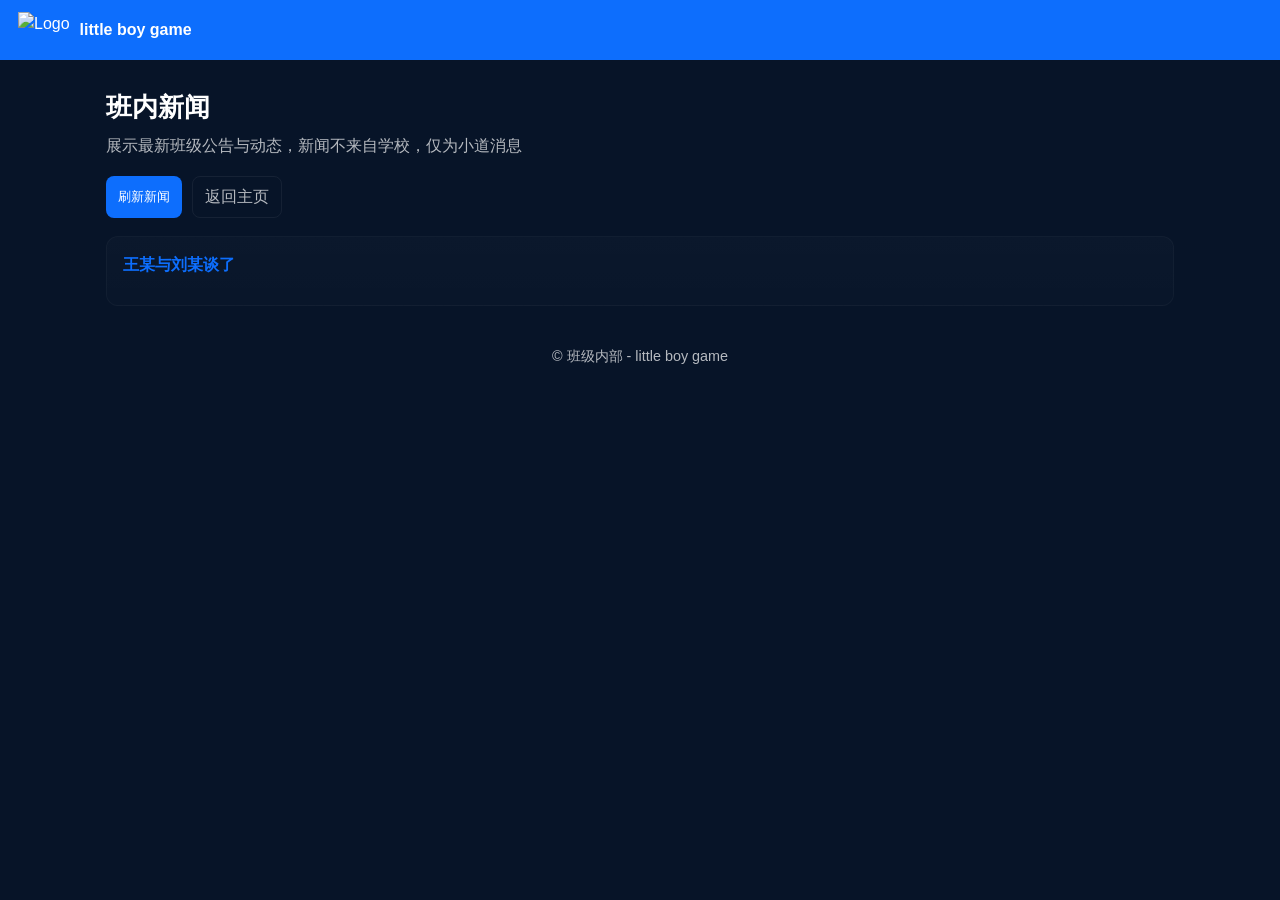
==== b_xw.html @ 3d5a737f "高新" ====
<!DOCTYPE html>
<html>
<head>
    <meta charset="UTF-8" />
    <title>班内新闻 - little boy game</title>
    <meta name="viewport" content="width=device-width,initial-scale=1">
    <link rel="stylesheet" href="https://cdnjs.cloudflare.com/ajax/libs/font-awesome/6.4.0/css/all.min.css">
    <style>
        :root{
            --bg:#071428;
            --accent:#0d6efd;
            --card:#0a2138;
            --muted:rgba(255,255,255,0.7);
            --swipe-duration:700ms;
            --ease:cubic-bezier(.2,.9,.25,1);
        }
        *{box-sizing:border-box;margin:0;padding:0;font-family:Arial,Helvetica,sans-serif}
        html{overflow-y:scroll;overflow-x:hidden}
        body{background:var(--bg);color:#fff;line-height:1.5;padding-bottom:40px}
        .top-nav{height:60px;background:var(--accent);display:flex;align-items:center;padding:0 18px}
        .logo{display:flex;align-items:center;gap:10px}
        .logo img{height:36px;display:block}
        .logo span{font-weight:700;color:#fff}
        .container{max-width:1100px;margin:28px auto;padding:0 16px}
        h1{font-size:1.6rem;margin-bottom:8px;color:#fff}
        .lead{color:var(--muted);margin-bottom:18px}

        /* 新闻列表 */
        .news-list{display:grid;grid-template-columns:repeat(auto-fit,minmax(300px,1fr));gap:18px}
        .news-card{background:linear-gradient(180deg,rgba(255,255,255,0.02),rgba(255,255,255,0.01));border-radius:12px;padding:16px;border:1px solid rgba(255,255,255,0.03);position:relative;overflow:hidden}
        .news-title{font-weight:700;color:var(--accent);margin-bottom:8px}
        .news-meta{font-size:0.88rem;color:var(--muted);margin-bottom:12px}
        .news-body{color:rgba(255,255,255,0.92);font-size:0.96rem}
        .news-thumb{width:100%;height:160px;object-fit:cover;border-radius:8px;margin-bottom:12px;background:#031023}

        .controls{display:flex;gap:10px;margin:14px 0 18px}
        .btn{background:var(--accent);color:#fff;padding:8px 12px;border-radius:8px;text-decoration:none;cursor:pointer;border:none}
        .btn.secondary{background:transparent;border:1px solid rgba(255,255,255,0.06);color:var(--muted)}

        /* page-swipe 动画层（与 index 保持一致） */
        .page-swipe{position:fixed;inset:0;z-index:99999;display:flex;align-items:center;justify-content:center;pointer-events:none}
        .page-swipe .swipe-panel{position:absolute;width:160%;height:140%;background:linear-gradient(135deg,var(--accent) 0%, #071428 70%);left:-30%;transform:translate3d(-120%,0,0) rotate(-12deg);border-radius:22px;transition:transform var(--swipe-duration) var(--ease),opacity 400ms;box-shadow:0 40px 90px rgba(2,6,23,0.55);pointer-events:none}
        .page-swipe.active .swipe-panel{transform:translate3d(0,0,0) rotate(-12deg)}
        .page-swipe .swipe-logo{position:relative;z-index:100000;width:110px;height:110px;border-radius:14px;overflow:hidden;display:flex;align-items:center;justify-content:center;background:rgba(255,255,255,0.04);opacity:0;transform:scale(.92);transition:opacity 420ms,var(--ease)}
        .page-swipe.active .swipe-logo{opacity:1;transform:scale(1)}

        footer{max-width:1100px;margin:40px auto;color:var(--muted);padding:0 16px;text-align:center;font-size:0.9rem}
        a.qblue{color:var(--accent);text-decoration:none}
    </style>
</head>
<body>
    <div class="top-nav">
        <div class="logo">
            <img src="logo.png" alt="Logo">
            <span>little boy game</span>
        </div>
    </div>

    <div class="container">
        <h1>班内新闻</h1>
        <p class="lead">展示最新班级公告与动态，新闻不来自学校，仅为小道消息</p>

        <div class="controls">
            <button id="refreshBtn" class="btn">刷新新闻</button>
            <a href="index.html" data-transition="swipe" class="btn secondary">返回主页</a>
        </div>

        <div id="newsList" class="news-list" aria-live="polite">
            <!-- 新闻卡片将被渲染到这里 -->
            <div style="grid-column:1/-1;color:var(--muted)">正在加载新闻…</div>
        </div>
    </div>

    <!-- page swipe overlay -->
    <div id="pageSwipe" class="page-swipe" aria-hidden="true" style="display:none">
        <div class="swipe-panel" aria-hidden="true"></div>
        <div class="swipe-logo" aria-hidden="true">
            <img src="Logo.png" alt="logo" style="width:100%;height:100%;object-fit:contain">
        </div>
    </div>

    <footer>© 班级内部 - little boy game</footer>

    <script>
    (function(){
        const newsEl = document.getElementById('newsList');
        const refreshBtn = document.getElementById('refreshBtn');

        const remoteMeta = document.querySelector('meta[name="md-remote"]');
        const remoteUrl = remoteMeta && remoteMeta.content ? String(remoteMeta.content).trim() : null;
        const candidates = [
            remoteUrl,
            './b_xw.md',
            'b_xw.md',
            './b_xw.json',
            'b_xw.json'
        ].filter(Boolean);

        function showError(msg){
            newsEl.innerHTML = `<div style="grid-column:1/-1;color:#f6c84c">${msg}</div>`;
            console.warn(msg);
        }

        function escapeHtml(s){ return String(s||'').replace(/&/g,'&amp;').replace(/</g,'&lt;').replace(/>/g,'&gt;'); }
        function simpleMdToHtml(md){
            md = String(md||'');
            let codeBlocks=[]; md = md.replace(/```([\s\S]*?)```/g,(m,p1)=>{ const i=codeBlocks.push(escapeHtml(p1))-1; return '\n@@CB'+i+'@@\n';});
            const lines = md.split(/\r?\n/);
            let html='', inList=false;
            lines.forEach(line=>{
                if(/^\s*[-*+]\s+/.test(line)){ if(!inList){inList=true;html+='<ul>'} html+='<li>'+inline(line.replace(/^\s*[-*+]\s+/,''))+'</li>'; return }
                else if(inList){ html+='</ul>'; inList=false }
                const h=line.match(/^(#{1,6})\s+(.*)/);
                if(h){ html+=`<h${h[1].length}>${inline(h[2])}</h${h[1].length}>`; return }
                if(/^\s*$/.test(line)){ html+=''; return }
                html+=`<p>${inline(line)}</p>`
            });
            if(inList) html+='</ul>';
            html=html.replace(/@@CB(\d+)@@/g,(m,i)=>`<pre><code>${codeBlocks[i]||''}</code></pre>`);
            return html;
            function inline(t){
                t = escapeHtml(t);
                t = t.replace(/!\[([^\]]*)\]\(([^)]+)\)/g,(m,alt,url)=>`<img src="${url}" alt="${alt}" style="max-width:100%;height:auto;border-radius:6px">`);
                t = t.replace(/\[([^\]]+)\]\(([^)]+)\)/g,(m,txt,url)=>`<a href="${url}" target="_blank" rel="noopener noreferrer">${txt}</a>`);
                t = t.replace(/`([^`]+)`/g,(m,c)=>`<code>${escapeHtml(c)}</code>`);
                t = t.replace(/\*\*([^*]+)\*\*/g,'<strong>$1</strong>');
                t = t.replace(/(^|[^*])\*([^*]+)\*([^*]|$)/g,(m,a,b,c)=>`${a}<em>${b}</em>${c}`);
                return t;
            }
        }

        function renderFromMd(md){
            const parts = String(md||'').split(/\n-{3,}\n|(?=\n# )/).map(s=>s.trim()).filter(Boolean);
            if(parts.length===0){ newsEl.innerHTML = '<div style="grid-column:1/-1;color:var(--muted)">暂无新闻</div>'; return; }
            const nodes = parts.map(p=>{
                let title='', meta=''; let bodyHtml='';
                const lines = p.split(/\r?\n/).filter(Boolean);
                if(lines[0] && lines[0].match(/^#{1,3}\s+/)){ title = lines[0].replace(/^#{1,3}\s+/,''); lines.shift() }
                if(lines[0] && /^\d{4}[-/]\d{1,2}/.test(lines[0])){ meta = lines[0]; lines.shift() }
                bodyHtml = simpleMdToHtml(lines.join('\n'));
                return {title,meta,bodyHtml};
            });

            newsEl.innerHTML = '';
            nodes.forEach(n=>{
                const card = document.createElement('article');
                card.className = 'news-card';
                const title = n.title || '未命名新闻';
                card.innerHTML = `
                    <div class="news-title">${escapeHtml(title)}</div>
                    <div class="news-meta">${escapeHtml(n.meta || '')}</div>
                    <div class="news-body">${n.bodyHtml}</div>
                `;
                newsEl.appendChild(card);
            });
        }

        function renderFromJson(obj){
            if(!Array.isArray(obj) || obj.length===0){ newsEl.innerHTML = '<div style="grid-column:1/-1;color:var(--muted)">暂无新闻</div>'; return; }
            newsEl.innerHTML = '';
            obj.forEach(item=>{
                const card = document.createElement('article');
                card.className = 'news-card';
                const thumb = item.image ? `<img class="news-thumb" src="${item.image}" alt="">` : '';
                const meta = item.date || '';
                const body = item.content ? simpleMdToHtml(item.content) : (item.html || '');
                card.innerHTML = `${thumb}<div class="news-title">${escapeHtml(item.title||'未命名')}</div><div class="news-meta">${escapeHtml(meta)}</div><div class="news-body">${body}</div>`;
                newsEl.appendChild(card);
            });
        }

        function fetchTimeout(url, timeout=9000){
            const controller = new AbortController();
            const id = setTimeout(()=>controller.abort(), timeout);
            return fetch(url, {signal:controller.signal}).finally(()=>clearTimeout(id));
        }

        // 公共代理回退（按需使用）：api.allorigins.win / corsproxy.io
        const CORS_PROXY_LIST = [
            (u)=>`https://api.allorigins.win/raw?url=${encodeURIComponent(u)}`,
            (u)=>`https://corsproxy.io/?${u}`
        ];

        // 如果直接 fetch 触发 CORS 错误（TypeError），尝试代理
        async function fetchWithCorsFallback(url){
            try {
                const res = await fetchTimeout(url);
                if (res && res.ok) return res;
            } catch (e) {
                // 直接失败（可能 CORS），继续到代理
                console.warn('direct fetch failed, try proxies', e);
            }
            for(const getProxyUrl of CORS_PROXY_LIST){
                try {
                    const proxyUrl = getProxyUrl(url);
                    console.debug('尝试代理：', proxyUrl);
                    const pres = await fetchTimeout(proxyUrl);
                    if (pres && pres.ok) return pres;
                } catch (pe){
                    console.warn('proxy failed', pe);
                }
            }
            throw new Error('direct+proxy fetch failed');
        }

        async function loadNews(){
            newsEl.innerHTML = '<div style="grid-column:1/-1;color:var(--muted)">加载中…</div>';
            const errors = [];
            for(const url of candidates){
                if(!url) continue;
                try{
                    console.debug('尝试加载新闻：', url);
                    // 若为外部 http(s) 且 origin 不同，使用带回退的 fetchWithCorsFallback
                    let isCrossOrigin = false;
                    try { if (/^https?:\/\//i.test(url)) { const u=new URL(url); isCrossOrigin = (u.origin !== location.origin); } } catch(e){}
                    const res = (isCrossOrigin ? await fetchWithCorsFallback(url) : await fetchTimeout(url));
                    if(!res){ errors.push(`${url} -> no response`); continue; }
                    if(!res.ok){ errors.push(`${url} -> status ${res.status}`); continue; }
                    // 尝试按 content-type 处理；代理可能不保留 content-type
                    const ct = (res.headers && typeof res.headers.get === 'function') ? (res.headers.get('content-type')||'').toLowerCase() : '';
                    const text = await res.text();
                    if(ct.includes('application/json') || url.toLowerCase().endsWith('.json')){
                        try { const j = JSON.parse(text); renderFromJson(j); return; } catch(e){ /* 解析失败，继续当 md */ }
                    }
                    // 优先当 markdown 处理
                    renderFromMd(text);
                    return;
                } catch (e){
                    console.error('加载失败：', url, e);
                    errors.push(`${url} -> ${e && e.message ? e.message : e}`);
                }
            }
            showError('无法加载新闻。尝试的路径：<br>' + candidates.map(c=>`<code>${c}</code>`).join(' , ') +
                '<br>错误详情（见 Console）：<br><pre style="color:#ffd166">' + errors.join('\n') + '</pre>' +
                '<br>若是跨域(CORS)问题，请参考页面说明或启用服务器端 CORS。');
        }

        refreshBtn.addEventListener('click',()=>{ loadNews(); });
        loadNews();

        // 页面转场：拦截带 data-transition 的链接，播放 page-swipe
        (function pageSwipe() {
            const links = document.querySelectorAll('a[data-transition="swipe"]');
            const swipe = document.getElementById('pageSwipe');
            const panel = swipe && swipe.querySelector('.swipe-panel');
            function playAndNavigate(href){
                if(!swipe || !panel){ location.href = href; return; }
                swipe.style.display = 'flex';
                requestAnimationFrame(()=>{ swipe.classList.add('active'); swipe.setAttribute('aria-hidden','false'); });
                setTimeout(()=>{ try{ sessionStorage.setItem('playEntryOnNextLoad','1'); }catch(e){}; location.href = href; }, 720);
            }
            links.forEach(a=>{
                a.addEventListener('click', function(e){
                    const href = this.getAttribute('href');
                    if(!href || href.startsWith('#')) return;
                    e.preventDefault();
                    playAndNavigate(href);
                });
            });
        })();

        window._loadNews = loadNews;
    })();
    </script>
</body>
</html>
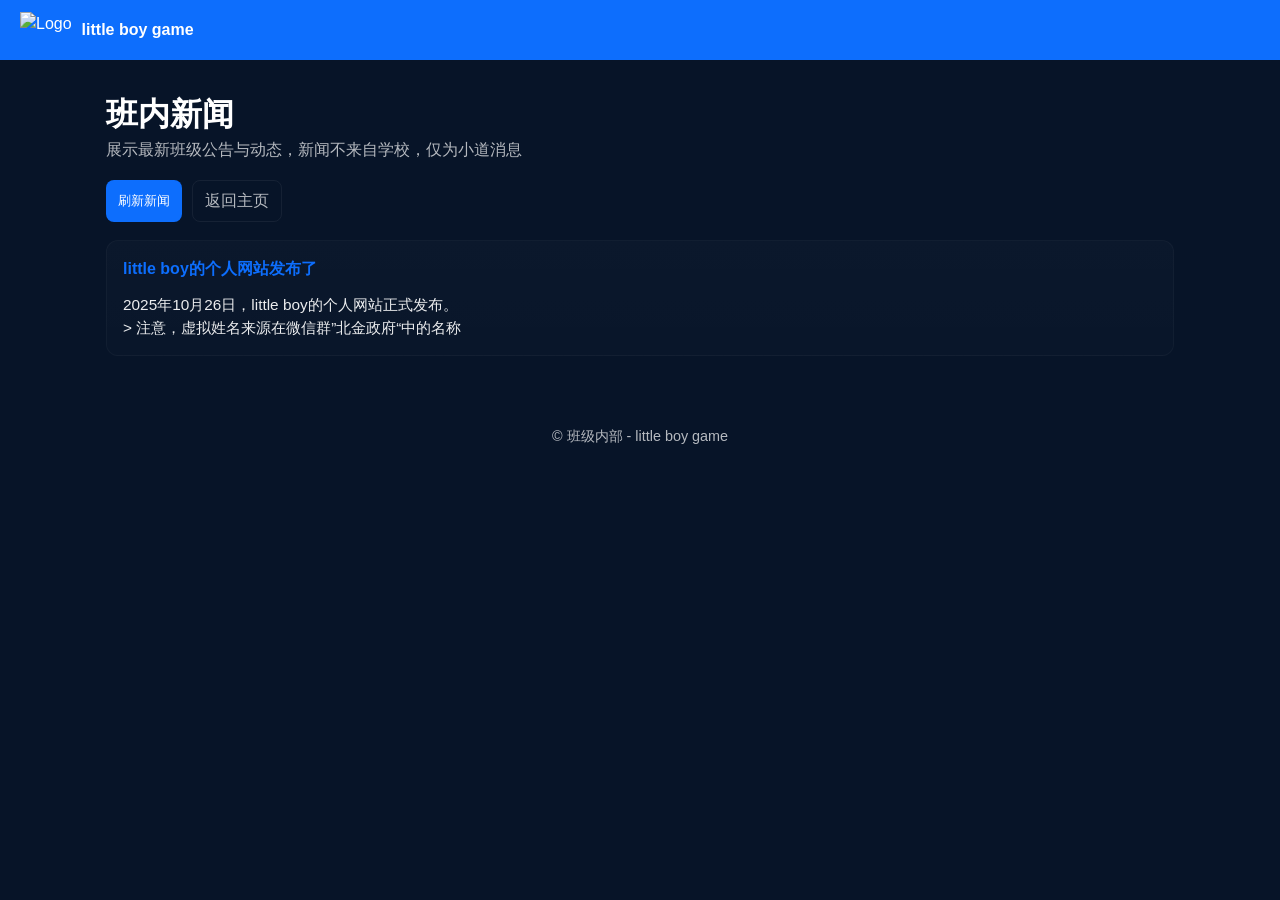
==== commit 2807c57d: "更新" ====
--- a/b_xw.html
+++ b/b_xw.html
@@ -1,52 +1,11 @@
-<!DOCTYPE html>
+﻿<!DOCTYPE html>
 <html>
 <head>
     <meta charset="UTF-8" />
     <title>班内新闻 - little boy game</title>
     <meta name="viewport" content="width=device-width,initial-scale=1">
     <link rel="stylesheet" href="https://cdnjs.cloudflare.com/ajax/libs/font-awesome/6.4.0/css/all.min.css">
-    <style>
-        :root{
-            --bg:#071428;
-            --accent:#0d6efd;
-            --card:#0a2138;
-            --muted:rgba(255,255,255,0.7);
-            --swipe-duration:700ms;
-            --ease:cubic-bezier(.2,.9,.25,1);
-        }
-        *{box-sizing:border-box;margin:0;padding:0;font-family:Arial,Helvetica,sans-serif}
-        html{overflow-y:scroll;overflow-x:hidden}
-        body{background:var(--bg);color:#fff;line-height:1.5;padding-bottom:40px}
-        .top-nav{height:60px;background:var(--accent);display:flex;align-items:center;padding:0 18px}
-        .logo{display:flex;align-items:center;gap:10px}
-        .logo img{height:36px;display:block}
-        .logo span{font-weight:700;color:#fff}
-        .container{max-width:1100px;margin:28px auto;padding:0 16px}
-        h1{font-size:1.6rem;margin-bottom:8px;color:#fff}
-        .lead{color:var(--muted);margin-bottom:18px}
-
-        /* 新闻列表 */
-        .news-list{display:grid;grid-template-columns:repeat(auto-fit,minmax(300px,1fr));gap:18px}
-        .news-card{background:linear-gradient(180deg,rgba(255,255,255,0.02),rgba(255,255,255,0.01));border-radius:12px;padding:16px;border:1px solid rgba(255,255,255,0.03);position:relative;overflow:hidden}
-        .news-title{font-weight:700;color:var(--accent);margin-bottom:8px}
-        .news-meta{font-size:0.88rem;color:var(--muted);margin-bottom:12px}
-        .news-body{color:rgba(255,255,255,0.92);font-size:0.96rem}
-        .news-thumb{width:100%;height:160px;object-fit:cover;border-radius:8px;margin-bottom:12px;background:#031023}
-
-        .controls{display:flex;gap:10px;margin:14px 0 18px}
-        .btn{background:var(--accent);color:#fff;padding:8px 12px;border-radius:8px;text-decoration:none;cursor:pointer;border:none}
-        .btn.secondary{background:transparent;border:1px solid rgba(255,255,255,0.06);color:var(--muted)}
-
-        /* page-swipe 动画层（与 index 保持一致） */
-        .page-swipe{position:fixed;inset:0;z-index:99999;display:flex;align-items:center;justify-content:center;pointer-events:none}
-        .page-swipe .swipe-panel{position:absolute;width:160%;height:140%;background:linear-gradient(135deg,var(--accent) 0%, #071428 70%);left:-30%;transform:translate3d(-120%,0,0) rotate(-12deg);border-radius:22px;transition:transform var(--swipe-duration) var(--ease),opacity 400ms;box-shadow:0 40px 90px rgba(2,6,23,0.55);pointer-events:none}
-        .page-swipe.active .swipe-panel{transform:translate3d(0,0,0) rotate(-12deg)}
-        .page-swipe .swipe-logo{position:relative;z-index:100000;width:110px;height:110px;border-radius:14px;overflow:hidden;display:flex;align-items:center;justify-content:center;background:rgba(255,255,255,0.04);opacity:0;transform:scale(.92);transition:opacity 420ms,var(--ease)}
-        .page-swipe.active .swipe-logo{opacity:1;transform:scale(1)}
-
-        footer{max-width:1100px;margin:40px auto;color:var(--muted);padding:0 16px;text-align:center;font-size:0.9rem}
-        a.qblue{color:var(--accent);text-decoration:none}
-    </style>
+    <link rel="stylesheet" href="style.css">
 </head>
 <body>
     <div class="top-nav">
@@ -263,4 +222,4 @@
     })();
     </script>
 </body>
-</html>
+</html>
--- a/style.css
+++ b/style.css
@@ -0,0 +1,570 @@
+/* ============================================================
+   little boy game — 公共样式 + 蓝色主题（默认）
+   其他页面通过 theme-*.css 覆盖 CSS 变量切换主题
+   ============================================================ */
+
+/* ---------- 主题变量（默认蓝色调） ---------- */
+:root{
+    /* 页面背景 */
+    --bg: #071428;
+    --bg-secondary: #0b3a66;
+
+    /* 导航栏 / 主色 */
+    --nav-bg: #0d6efd;
+    --accent: #0d6efd;
+    --accent-light: #29a3ff;
+    --accent-glow: rgba(41, 163, 255, 0.45);
+
+    /* 文字颜色 */
+    --text-primary: #fff;
+    --text-secondary: rgba(255,255,255,0.85);
+    --text-muted: rgba(255,255,255,0.7);
+    --text-subtitle: rgba(255,255,255,0.8);
+
+    /* 颜色类（保持类名不变，主题色值） */
+    --color-green: #66b0ff;
+    --color-qblue: #9be7ff;
+    --color-section-span: #A7E6FF;
+    --color-member-role: #8ad8ff;
+    --color-server-host: #A7E6FF;
+
+    /* 卡片 */
+    --card-bg: rgba(6,30,60,0.6);
+    --card-border: rgba(173,216,255,0.06);
+    --glass-bg: rgba(10, 28, 50, 0.55);
+    --glass-shadow: 0 12px 30px rgba(30, 144, 255, 0.08);
+    --glass-shadow-hover: 0 20px 50px rgba(30, 144, 255, 0.12);
+    --glass-bg-hover: rgba(8, 22, 44, 0.62);
+
+    /* 图标包装器渐变 */
+    --icon-wrapper-gradient-from: #3a8af0;
+    --icon-wrapper-gradient-to: #1e90ff;
+
+    /* 头像渐变 */
+    --avatar-gradient-from: #0d6efd;
+    --avatar-gradient-to: #66b0ff;
+    --avatar-icon-color: #fff;
+
+    /* 快速链接条 */
+    --th2-bg: #29a3ff;
+    --th2-color: #ffffff;
+
+    /* Pixel 按钮 */
+    --pixel-btn-bg: #0d6efd;
+    --pixel-btn-color: #fff;
+    --pixel-btn-shadow-hover: rgba(13,110,253,0.08);
+
+    /* 装饰 Blob */
+    --deco-blob-a-from: #29a3ff;
+    --deco-blob-a-to: #0d6efd;
+    --deco-blob-b-from: rgba(167,230,255,0.2);
+    --deco-blob-b-to: rgba(30,144,255,0.12);
+
+    /* Page Swipe 过渡 */
+    --swipe-panel-gradient-from: #0d6efd;
+    --swipe-panel-gradient-to: #071428;
+    --swipe-panel-shadow: rgba(5,20,40,0.55);
+    --swipe-logo-bg: rgba(255,255,255,0.04);
+    --swipe-logo-shadow: 0 10px 30px rgba(2,6,23,0.6);
+    --swipe-duration: 700ms;
+    --ease: cubic-bezier(.2,.9,.25,1);
+
+    /* 页脚 */
+    --footer-gradient-from: rgba(6,30,60,0.6);
+    --footer-gradient-to: rgba(3,18,36,0.8);
+    --footer-border: rgba(167,230,255,0.04);
+    --footer-logo-color: #A7E6FF;
+    --footer-link-color: rgba(167,230,255,0.9);
+    --footer-link-bg: rgba(255,255,255,0.02);
+    --footer-copy-color: rgba(255,255,255,0.55);
+    --back-to-top-bg: #0d6efd;
+
+    /* 页脚悬停下划线渐变 */
+    --hover-underline-from: rgba(167,230,255,0.9);
+    --hover-underline-to: rgba(41,163,255,0.9);
+
+    /* 服务器状态 */
+    --server-online-bg: linear-gradient(90deg,#1ec27f20,#1ec27f30);
+    --server-online-color: #bfffe3;
+    --server-online-border: 1px solid rgba(46, 204, 113,0.12);
+    --server-offline-bg: linear-gradient(90deg,#e74c3c20,#e74c3c30);
+    --server-offline-color: #ffd2d2;
+    --server-offline-border: 1px solid rgba(231, 76, 60,0.12);
+
+    /* 底部装饰条 */
+    --block-border-a: #29a3ff;
+    --block-border-b: #0d6efd;
+    --block-border-opacity: 0.08;
+
+    /* Feature card hover */
+    --feature-hover-glow: rgba(41,163,255,0.08);
+    --feature-icon-shadow-hover: 0 12px 30px rgba(41, 163, 255, 0.45);
+
+    /* 链接悬停阴影 */
+    --hover-shadow: 0 10px 24px rgba(13,110,253,0.08);
+}
+
+/* ---------- 基本重置 ---------- */
+* { margin:0; padding:0; box-sizing:border-box; font-family: Arial, Helvetica, sans-serif; }
+html { overflow-y: scroll; overflow-x: hidden; }
+body { overflow-x: hidden; -webkit-overflow-scrolling: touch;
+    background:var(--bg); color:var(--text-primary); line-height:1.5; }
+
+/* ---------- 导航 / 顶部 ---------- */
+.top-nav { background:var(--nav-bg); height:60px; display:flex; align-items:center; padding:0 20px; }
+.logo { display:flex; gap:10px; align-items:center; }
+.logo img { height:36px; width:auto; display:block; }
+.logo span { color:#fff; font-weight:700; }
+
+/* ---------- 颜色类（兼容旧类名，值由主题变量驱动） ---------- */
+.green { color:var(--color-green); }
+.qblue { color:var(--color-qblue); }
+.blue { color:var(--color-qblue); }
+
+/* ---------- 快速链接条 ---------- */
+.th { background:var(--bg-secondary); display:flex; gap:12px; padding:10px; align-items:center; flex-wrap:wrap; }
+.th2 {
+    background:var(--th2-bg);
+    color:var(--th2-color);
+    border:none;
+    padding:6px 12px;
+    height:30px;
+    border-radius:6px;
+    cursor:pointer;
+    text-decoration:none;
+    display:inline-flex;
+    align-items:center;
+    gap:6px;
+    position: relative;
+    transition: transform 0.18s ease, box-shadow 0.18s ease;
+}
+
+/* ---------- 布局容器 / 区块 ---------- */
+.container { max-width:1100px; margin:0 auto; padding:30px 16px; }
+.section { padding:60px 0; position:relative; }
+
+/* ---------- 标题 ---------- */
+.section-title { font-size:2.4rem; font-weight:800; text-align:center; margin-bottom:10px; color:#fff; }
+.section-title span { color:var(--color-section-span); display:inline-block; }
+.section-title-bg {
+    position:absolute; top:50%; left:50%;
+    transform:translate(-50%,-50%);
+    font-size:6rem; font-weight:900; opacity:0.04; pointer-events:none; white-space:nowrap;
+}
+.section-subtitle { text-align:center; color:var(--text-subtitle); max-width:800px; margin:12px auto 30px; }
+
+/* ---------- 特性卡片网格 ---------- */
+.features-grid {
+    display:grid;
+    grid-template-columns: repeat(auto-fit, minmax(260px,1fr));
+    gap:20px;
+    align-items:start;
+}
+.feature-card {
+    background:var(--card-bg);
+    border-radius:12px;
+    padding:22px;
+    border:1px solid var(--card-border);
+    overflow:hidden;
+    position: relative;
+}
+.feature-icon-wrapper {
+    width:72px; height:72px; margin:0 auto 16px;
+    background:linear-gradient(135deg,var(--icon-wrapper-gradient-from),var(--icon-wrapper-gradient-to));
+    display:flex; align-items:center; justify-content:center; border-radius:12px;
+    transition: box-shadow 0.25s ease;
+}
+.feature-icon { color:#fff; font-size:22px; }
+.feature-title { text-align:center; color:var(--color-section-span); font-weight:700; margin:10px 0; }
+.feature-card p { color:rgba(255,255,255,0.9); font-size:0.98rem; line-height:1.6; }
+
+/* feature-card hover 光晕 */
+.feature-card::before {
+    content: "";
+    position: absolute;
+    inset: -30% -30%;
+    background: radial-gradient(400px 200px at var(--x, 20%) var(--y, 20%), var(--feature-hover-glow), transparent 40%);
+    transition: opacity 350ms ease, transform 350ms ease;
+    opacity: 0.9;
+    pointer-events: none;
+}
+.feature-card:hover::before {
+    transform: scale(1.02);
+    opacity: 1;
+}
+.feature-card:hover .feature-icon-wrapper {
+    box-shadow: var(--feature-icon-shadow-hover);
+}
+.feature-card:hover .feature-icon {
+    transform: rotate(0deg) scale(1.1);
+}
+
+/* ---------- Glass card（玻璃卡片） ---------- */
+.glass-card {
+    background: var(--glass-bg);
+    backdrop-filter: blur(8px);
+    -webkit-backdrop-filter: blur(8px);
+    border: 1px solid var(--card-border);
+    border-radius: 12px;
+    padding: 22px;
+    box-shadow: var(--glass-shadow);
+    transition: transform 0.25s ease, box-shadow 0.25s ease, background 0.25s ease;
+}
+.glass-card:hover {
+    transform: translateY(-6px);
+    box-shadow: var(--glass-shadow-hover);
+    background: var(--glass-bg-hover);
+}
+
+/* ---------- 页底装饰条 ---------- */
+.block-border-1 { position:absolute; left:0; right:0; height:10px; bottom:0;
+    background:repeating-linear-gradient(90deg,var(--block-border-a) 0 16px,var(--block-border-b) 16px 32px);
+    opacity:var(--block-border-opacity); pointer-events:none;
+}
+
+/* ---------- 服务器团队区 ---------- */
+.server-team { padding:60px 0; }
+.team-grid { display:grid; grid-template-columns: repeat(auto-fit,minmax(240px,1fr)); gap:18px; }
+.team-member {
+    background:var(--card-bg);
+    padding:22px; border-radius:10px; text-align:center; border:1px solid var(--card-border);
+}
+
+/* ---------- floating 动画 ---------- */
+.floating { animation: floatY 6s ease-in-out infinite; }
+.floating-slow { animation: floatY 10s ease-in-out infinite; }
+.floating-fast { animation: floatY 4s ease-in-out infinite; }
+@keyframes floatY {
+    0% { transform: translateY(0); }
+    50% { transform: translateY(-16px); }
+    100% { transform: translateY(0); }
+}
+
+/* ---------- 团队成员 ---------- */
+.member-avatar { margin-bottom:14px; display:flex; justify-content:center; }
+.minecraft-avatar {
+    width:84px; height:84px;
+    background:linear-gradient(135deg,var(--avatar-gradient-from),var(--avatar-gradient-to));
+    display:flex; align-items:center; justify-content:center; border-radius:8px;
+    color:var(--avatar-icon-color);
+}
+.member-name { font-size:1.1rem; margin-bottom:6px; font-weight:700; }
+.member-role { color:var(--color-member-role); margin-bottom:10px; }
+.member-desc { color:var(--text-secondary); font-size:0.95rem; margin-bottom:12px; }
+.member-social { display:flex; gap:8px; justify-content:center; }
+.social-icon {
+    width:40px; height:40px; border-radius:50%; background:rgba(255,255,255,0.04);
+    display:flex; align-items:center; justify-content:center; color:#fff; text-decoration:none;
+}
+.copy-contact { cursor:pointer; }
+
+/* ---------- Pixel 按钮 ---------- */
+.pixel-btn { display:inline-block; padding:10px 18px; border-radius:6px; text-decoration:none;
+    background:var(--pixel-btn-bg); color:var(--pixel-btn-color); font-weight:700;
+    border:none; cursor:pointer; position: relative;
+    transition: transform 0.18s ease, box-shadow 0.18s ease;
+}
+.pixel-btn-green { background:var(--pixel-btn-bg); color:var(--pixel-btn-color); }
+
+/* ---------- 服务器列表 ---------- */
+.server-item { display:flex; align-items:center; justify-content:space-between; gap:12px; }
+.server-meta { display:flex; gap:12px; align-items:center; }
+.server-host { color:var(--color-server-host); font-weight:700; }
+.server-status { min-width:160px; text-align:center; padding:8px 12px; border-radius:8px; background:rgba(255,255,255,0.03); }
+.server-status.online { background:var(--server-online-bg); color:var(--server-online-color); border:var(--server-online-border); }
+.server-status.offline { background:var(--server-offline-bg); color:var(--server-offline-color); border:var(--server-offline-border); }
+.server-actions button { margin-left:8px; }
+
+/* ---------- 链接装饰悬停（下划线 + 上浮） ---------- */
+.footer-links a,
+.th2,
+.pixel-btn {
+    position: relative;
+    transition: transform 0.18s ease, box-shadow 0.18s ease;
+}
+.footer-links a::after,
+.th2::after,
+.pixel-btn::after {
+    content: "";
+    position: absolute;
+    left: 8%;
+    right: 8%;
+    bottom: -6px;
+    height: 3px;
+    border-radius: 3px;
+    background: linear-gradient(90deg, var(--hover-underline-from), var(--hover-underline-to));
+    transform: scaleX(0);
+    transform-origin: left center;
+    transition: transform 260ms cubic-bezier(.2,.8,.2,1);
+    opacity: 0.95;
+}
+.footer-links a:hover::after,
+.th2:hover::after,
+.pixel-btn:hover::after {
+    transform: scaleX(1);
+}
+.footer-links a:hover,
+.th2:hover,
+.pixel-btn:hover {
+    transform: translateY(-4px);
+    box-shadow: var(--hover-shadow);
+}
+
+/* ---------- 装饰 Blob ---------- */
+.deco-blob {
+    position: absolute;
+    pointer-events: none;
+    filter: blur(18px);
+    opacity: 0.14;
+    transition: transform 0.6s ease, opacity 0.6s ease;
+}
+.deco-blob--a {
+    width: 220px;
+    height: 220px;
+    left: -40px;
+    top: 40px;
+    background: radial-gradient(circle at 30% 30%, var(--deco-blob-a-from), var(--deco-blob-a-to) 60%);
+    border-radius: 50%;
+}
+.deco-blob--b {
+    width: 320px;
+    height: 120px;
+    right: -80px;
+    top: 260px;
+    background: linear-gradient(90deg, var(--deco-blob-b-from), var(--deco-blob-b-to));
+    border-radius: 60px;
+}
+
+/* ---------- 进入视窗动画 ---------- */
+.animate-in {
+    opacity: 0;
+    transform: translateY(18px) scale(0.995);
+    transition: opacity 520ms ease, transform 520ms cubic-bezier(.2,.9,.25,1);
+}
+.animate-in.visible {
+    opacity: 1;
+    transform: translateY(0) scale(1);
+}
+
+/* ---------- Back to top ---------- */
+#backToTopBtn {
+    transition: opacity .28s ease, transform .28s ease;
+    opacity: 0.0;
+}
+#backToTopBtn.visible {
+    opacity: 1;
+    transform: translateY(0);
+}
+
+/* ---------- Footer ---------- */
+.site-footer {
+    background: linear-gradient(180deg, var(--footer-gradient-from), var(--footer-gradient-to));
+    color: var(--text-secondary);
+    padding: 28px 16px;
+    border-top: 1px solid var(--footer-border);
+}
+.site-footer .footer-container {
+    max-width:1100px;
+    margin:0 auto;
+    display:flex;
+    gap:18px;
+    align-items:center;
+    justify-content:space-between;
+    flex-wrap:wrap;
+}
+.footer-left { display:flex; gap:12px; align-items:center; }
+.footer-logo { font-weight:800; color:var(--footer-logo-color); font-size:1rem; }
+.footer-links { display:flex; gap:10px; flex-wrap:wrap; }
+.footer-links a { color:var(--footer-link-color); text-decoration:none; padding:6px 8px;
+    border-radius:6px; background:var(--footer-link-bg); }
+.footer-right { display:flex; gap:12px; align-items:center; color:var(--text-muted); font-size:0.95rem; }
+.footer-copy { width:100%; text-align:center; margin-top:12px; color:var(--footer-copy-color); font-size:0.88rem; }
+.back-to-top {
+    appearance:none;
+    border:0;
+    background:var(--back-to-top-bg);
+    color:#fff;
+    padding:8px 10px;
+    border-radius:6px;
+    cursor:pointer;
+    font-weight:700;
+}
+
+/* ---------- Page Swipe（页面切换过渡） ---------- */
+.page-swipe {
+    position: fixed;
+    inset: 0;
+    z-index: 99999;
+    display: flex;
+    align-items: center;
+    justify-content: center;
+    pointer-events: none;
+    will-change: transform, opacity;
+    overflow: hidden;
+}
+.page-swipe .swipe-panel {
+    position: absolute;
+    width: 160%;
+    height: 140%;
+    background: linear-gradient(135deg, var(--swipe-panel-gradient-from) 0%, var(--swipe-panel-gradient-to) 70%);
+    left: -30%;
+    transform: translate3d(-120%,0,0) rotate(-12deg);
+    border-radius: 22px;
+    transition: transform var(--swipe-duration) var(--ease), opacity 400ms;
+    box-shadow: 0 40px 90px var(--swipe-panel-shadow);
+    pointer-events: none;
+}
+.page-swipe.active .swipe-panel {
+    transform: translate3d(0,0,0) rotate(-12deg);
+}
+.page-swipe .swipe-logo {
+    position: relative;
+    z-index: 100000;
+    width: 140px;
+    height: 140px;
+    border-radius: 18px;
+    overflow: hidden;
+    display: flex;
+    align-items: center;
+    justify-content: center;
+    background: var(--swipe-logo-bg);
+    box-shadow: var(--swipe-logo-shadow);
+    opacity: 0;
+    transform: scale(0.92);
+    transition: opacity 420ms ease, transform 420ms cubic-bezier(.2,.8,.2,1);
+}
+.page-swipe.active .swipe-logo {
+    opacity: 1;
+    transform: scale(1);
+}
+.page-swipe .swipe-logo img {
+    width: 100%;
+    height: 100%;
+    object-fit: cover;
+    display:block;
+}
+
+/* ---------- 通用内联工具类（替代重复的 style="text-align:center; margin-top:28px;" 等） ---------- */
+.text-center { text-align:center; }
+.mt-28 { margin-top:28px; }
+.mt-18 { margin-top:18px; }
+.mb-12 { margin-bottom:12px; }
+.ml-8 { margin-left:8px; }
+.ml-6 { margin-left:6px; }
+.ml-auto { margin-left:auto; }
+
+/* 替代 <img style="max-width:100%;height:auto;display:block;margin:0 auto;"> */
+.img-responsive-center { max-width:100%; height:auto; display:block; margin:0 auto; }
+
+/* 占位符加载状态 */
+.loading-placeholder { text-align:center; color:var(--text-muted); }
+
+/* ---------- 响应 ---------- */
+@media (max-width:768px){
+    .section-title { font-size:1.6rem; }
+    .section-title-bg { font-size:4rem; }
+}
+@media (max-width:640px){
+    .deco-blob--a { display:none; }
+    .site-footer .footer-container { flex-direction:column; gap:12px; align-items:center; }
+    .footer-right { font-size:0.85rem; }
+}
+
+/* ---------- 服务器视频 ---------- */
+
+.server-video {
+    width: 100%;
+    height: 500px;
+    object-fit: cover;
+    display: block;
+    margin: 0 auto;
+}
+
+/* ============================================================
+   以下为各页面独有样式追加（entry-swipe / 班内新闻 / 鸣谢名单）
+   ============================================================ */
+
+/* ---------- Entry Swipe（入口动画，仅 index.html 使用） ---------- */
+:root{
+    --logo-show: 420ms;
+    --logo-hold: 500ms;
+    --logo-cut: 420ms;
+}
+.entry-swipe, .entry-swipe .panel { will-change: transform, opacity; }
+body.preload { overflow: hidden; }
+body.preload > :not(#entrySwipe) { visibility: hidden !important; pointer-events: none !important; }
+
+.entry-swipe {
+    position: fixed;
+    inset: 0;
+    z-index: 999999;
+    display: flex;
+    align-items: center;
+    justify-content: center;
+    pointer-events: none;
+    overflow: hidden;
+    contain: strict;
+}
+.entry-swipe.show { pointer-events: auto; }
+.entry-swipe .panel {
+    position: absolute;
+    left: 50%; top: 50%;
+    width: 120vw; max-width: 1400px;
+    height: 120vh;
+    transform-origin: center;
+    background: linear-gradient(135deg, #071428 0%, #0d6efd 70%);
+    border-radius: 20px;
+    box-shadow: 0 30px 80px rgba(2,6,23,0.6);
+    transition: transform var(--swipe-duration) var(--ease), opacity 320ms ease;
+    will-change: transform, opacity;
+    transform: translate3d(-50%, -50%, 0) rotate(-12deg);
+}
+.entry-swipe .panel.left  { transform: translate3d(-170%, -50%, 0) rotate(-12deg); }
+.entry-swipe .panel.right { transform: translate3d(70%, -50%, 0) rotate(-12deg); }
+.entry-swipe.show .panel.left  { transform: translate3d(-10%, -50%, 0) rotate(-12deg); }
+.entry-swipe.show .panel.right { transform: translate3d(10%, -50%, 0) rotate(-12deg); }
+.entry-swipe.cut .panel.left  { transform: translate3d(-260%, -50%, 0) rotate(-12deg); opacity: 0; transition: transform var(--logo-cut) var(--ease), opacity .28s; }
+.entry-swipe.cut .panel.right { transform: translate3d(200%, -50%, 0) rotate(-12deg);  opacity: 0; transition: transform var(--logo-cut) var(--ease), opacity .28s; }
+.entry-swipe .center-logo {
+    position: relative;
+    z-index: 1000000;
+    width: 140px; height: 140px;
+    border-radius: 18px;
+    overflow: hidden;
+    display: flex; align-items: center; justify-content: center;
+    background: rgba(255,255,255,0.04);
+    box-shadow: 0 10px 30px rgba(2,6,23,0.6);
+    opacity: 0; transform: scale(.92);
+    transition: opacity var(--logo-show) var(--ease), transform var(--logo-show) var(--ease);
+}
+.entry-swipe.show .center-logo { opacity:1; transform: scale(1); }
+.entry-swipe .center-logo img {
+    width: 100%; height: 100%;
+    object-fit: contain; display:block;
+    padding: 6px; background: transparent;
+}
+@media (max-width:640px) {
+    .entry-swipe .center-logo { width:110px; height:110px; border-radius:12px; }
+    .entry-swipe .panel { width:140vw; left:50%; top:50%; }
+}
+
+/* ---------- 班内新闻页独有样式（b_xw.html） ---------- */
+.lead { color: var(--text-muted); margin-bottom: 18px; }
+.news-list { display: grid; grid-template-columns: repeat(auto-fit, minmax(300px,1fr)); gap: 18px; }
+.news-card { background: linear-gradient(180deg, rgba(255,255,255,0.02), rgba(255,255,255,0.01)); border-radius: 12px; padding: 16px; border: 1px solid rgba(255,255,255,0.03); position: relative; overflow: hidden; }
+.news-title { font-weight: 700; color: var(--accent); margin-bottom: 8px; }
+.news-meta { font-size: 0.88rem; color: var(--text-muted); margin-bottom: 12px; }
+.news-body { color: rgba(255,255,255,0.92); font-size: 0.96rem; }
+.news-thumb { width: 100%; height: 160px; object-fit: cover; border-radius: 8px; margin-bottom: 12px; background: #031023; }
+.controls { display: flex; gap: 10px; margin: 14px 0 18px; }
+.btn { background: var(--accent); color: #fff; padding: 8px 12px; border-radius: 8px; text-decoration: none; cursor: pointer; border: none; }
+.btn.secondary { background: transparent; border: 1px solid rgba(255,255,255,0.06); color: var(--text-muted); }
+footer { max-width: 1100px; margin: 40px auto; color: var(--text-muted); padding: 0 16px; text-align: center; font-size: 0.9rem; }
+
+/* ---------- 鸣谢名单页独有样式（md.html） ---------- */
+.md-content { color: rgba(255,255,255,0.9); line-height: 1.7; }
+.md-content h1, .md-content h2 { color: var(--color-section-span); }
+.md-content pre { background: #0b0b0b; color: #f8f8f2; padding: 12px; border-radius: 8px; overflow: auto; }
+.md-content code { background: rgba(255,255,255,0.08); color: #f8f8f2; padding: 2px 6px; border-radius: 6px; font-family: monospace; }
+.md-content img { max-width: 100%; height: auto; display: block; margin: 10px 0; border-radius: 6px; }
+
